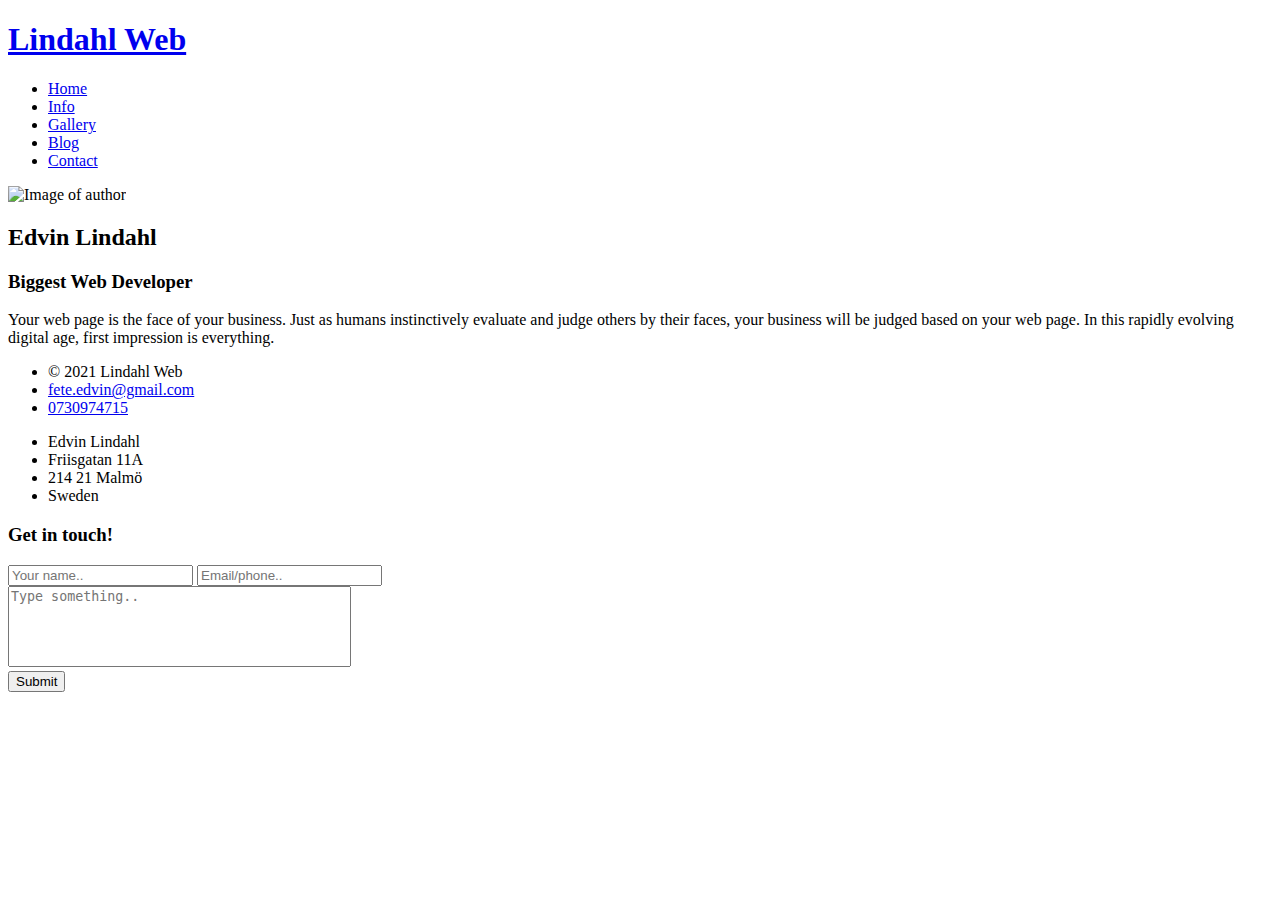
==== index.html @ a8140ca0 "Add files via upload" ====
<!DOCTYPE html>
<html lang="en">
<head>
    <meta charset="UTF-8">
    <meta http-equiv="X-UA-Compatible" content="IE=edge">
    <meta name="viewport" content="width=device-width, initial-scale=1.0">
    <link rel="stylesheet" href="./styles/main.css">
    <link rel="icon" href="images/icon3.png">
    <link rel="stylesheet" href="https://cdnjs.cloudflare.com/ajax/libs/font-awesome/4.7.0/css/font-awesome.min.css">
    <link rel="preconnect" href="https://fonts.googleapis.com">
    <link rel="preconnect" href="https://fonts.gstatic.com" crossorigin>
    <link href="https://fonts.googleapis.com/css2?family=Raleway:wght@300&display=swap" rel="stylesheet">
    <title>Lindahl Web Design</title>
    <meta name="description" content="Simplistic and affordable web design for your business, tailored to your individual needs and preferences.">
</head>
<body>
    <div class="wrapper">
        <header>
            <div class="navbar">
                <div class="banner">
                    <a href="index.html"><h1>Lindahl Web</h1></a>
                </div>
                <ul class="navigation">
                    <li><a href="index.html">Home</a></li>
                    <li><a href="about.html">Info</a></li>
                    <li><a href="gallery.html">Gallery</a></li>
                    <li><a href="blog.html">Blog</a></li>
                    <li><a href="javascript: document.body.scrollIntoView(false);">Contact</a></li>
                </ul>
            </div>
        </header>
        <main>
            <div class="content">
                <div>
                    <img class="portrait" src="images/author.jpg" alt="Image of author" width="282" height="100%">
                </div>
                <div class="content-text">
                    <h2>Edvin Lindahl</h2>
                    <h3>Biggest Web Developer</h3>
                    <p>Your web page is the face of your business. Just as humans instinctively evaluate and judge others by their faces, your business will be judged based on your web page. In this rapidly evolving digital age, first impression is everything.</p>
                </div>
            </div>
        </main>
        <footer>
            <div class="foot-container">
                <ul class="foot-contact">
                    <li>&copy 2021 Lindahl Web</li>
                    <li><a href="mailto:fete.edvin@gmail.com">fete.edvin@gmail.com</a></li>
                    <li><a href="tel:+46730974715">0730974715</a></li>
                </ul>
                <ul class="foot-contact">
                    <li>Edvin Lindahl</li>
                    <li>Friisgatan 11A</li>
                    <li>214 21 Malmö</li>
                    <li>Sweden</li>
                </ul>
                <div class="cont-form">
                    <h3>Get in touch!</h3>
                    <form action="/action_page.php" id="usrform">
                    <input type="text" name="usrname" placeholder="Your name..">
                    <input type="text" name="cntct" placeholder="Email/phone..">
                    <div class="cont-textarea">
                        <textarea rows="5" cols="40" name="comment" form="usrform" placeholder="Type something.."  style="resize: none;"></textarea>
                    </div>
                    <div class="button"><input type="Submit"></div>
                </form>
                </div>
            </div>
        </footer>
</body>
</html>
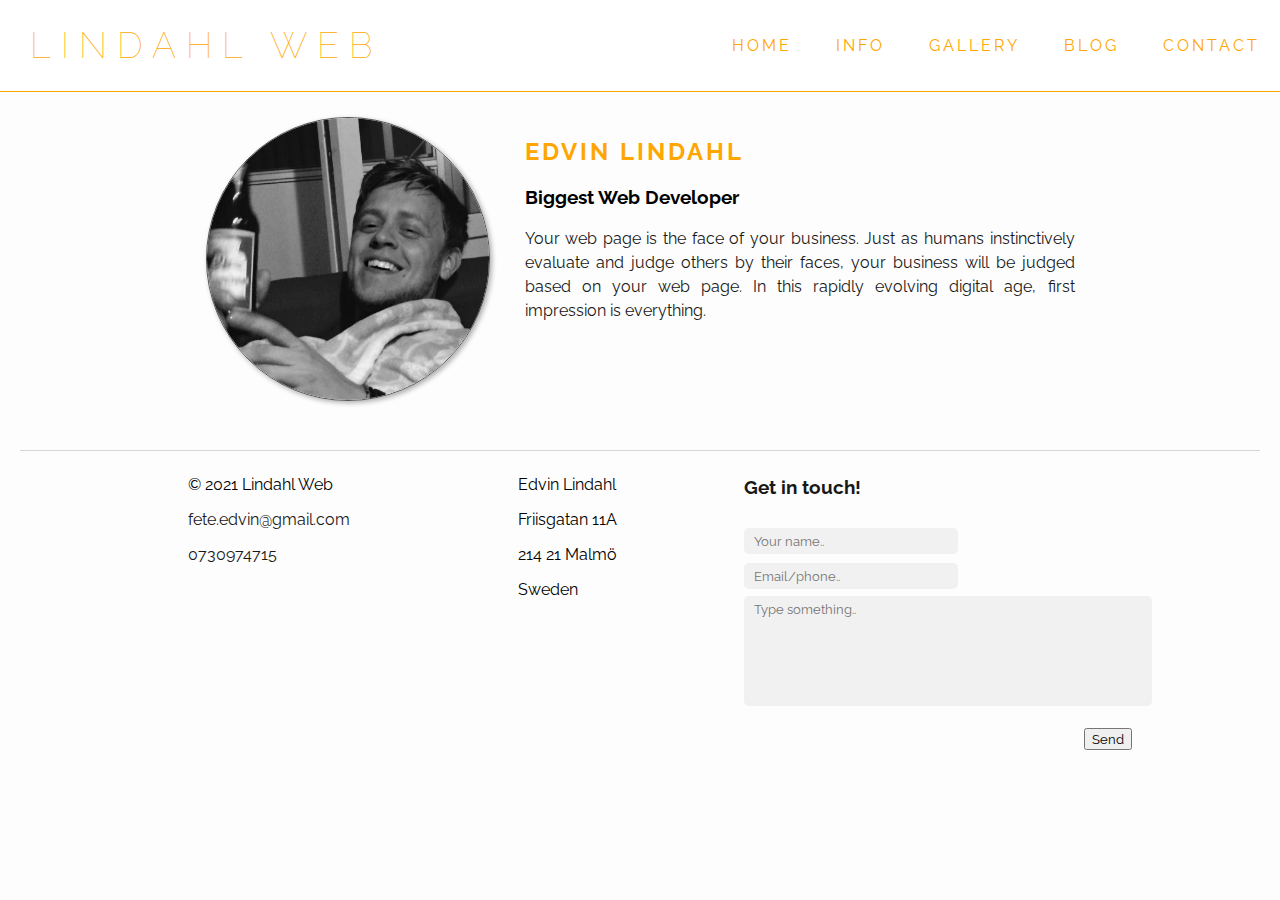
==== commit 8ba8a078: "minor update" ====
--- a/index.html
+++ b/index.html
@@ -62,7 +62,7 @@
                     <div class="cont-textarea">
                         <textarea rows="5" cols="40" name="comment" form="usrform" placeholder="Type something.."  style="resize: none;"></textarea>
                     </div>
-                    <div class="button"><input type="Submit"></div>
+                    <div class="button"><input type="Submit" value="Send"></div>
                 </form>
                 </div>
             </div>
--- a/styles/main.css
+++ b/styles/main.css
@@ -0,0 +1,442 @@
+* {
+    font-family: 'Raleway', Verdana, sans-serif;
+    scroll-behavior: smooth;
+}
+
+:root {
+    --alt-color: rgb(24, 24, 24);
+    --main-color: rgb(255, 166, 0);
+}
+/* General Settings */
+
+body {
+    background-color: rgb(253, 253, 253);
+    margin: 0;
+}
+
+h1 {
+    font-weight: lighter;
+    margin-left: 30px;
+    text-transform: uppercase;
+    font-size: 36px;
+    letter-spacing: 10px;
+    color: var(--main-color);
+}
+
+h2 {
+    letter-spacing: 3px;
+    text-transform: uppercase;
+    color: var(--main-color);
+}
+
+ul {
+    list-style-type: none;
+}
+
+ol li {
+    color: var(--alt-color);
+}
+
+
+
+.navbar a {
+    color: var(--main-color);
+    letter-spacing: 3px;
+    text-decoration: none;
+}
+
+    .navbar a:hover {
+        transition: 0.3s;
+        color: var(--alt-color);
+    }
+
+    .navigation > li {
+        text-transform: uppercase;
+
+}
+
+.content p {
+    color: var(--alt-color);
+    max-width: 55ch;
+    line-height: 1.5;
+    text-align: justify;
+    
+}
+
+/* responsive images. this changes EVERYTHING <3 */
+img {
+    max-width: 100%;
+    height: auto;
+}
+
+/* Boxes and stuff */
+
+/* NAVBAR */
+
+.wrapper {
+    margin: auto;
+    max-width: 2000px;
+    display: flex;
+    flex-direction: column;
+    flex-wrap: wrap;
+}
+
+.navbar {
+    background-color: rgb(255, 255, 255);
+    justify-content: space-between;
+    border-bottom: 1px solid var(--main-color);
+    display: flex;
+    flex-wrap: wrap;
+
+}
+
+    .navbar > ul li{
+        padding: 20px;
+        display: inline-block;
+    }
+
+
+@media screen and (max-width: 1100px) {
+    .navbar h1 {
+        margin-left: 1px;
+        margin-bottom: 4px;
+    }
+
+    ul {
+        padding-inline-start: 1px;
+    }
+
+    
+    /* Forces 2 rows at certain site */
+    .navbar {
+        align-items: center;
+        flex-direction: column;
+        justify-content: space-around;
+
+    }
+    .navbar > ul li {
+        padding: 3px;
+
+    }
+    .navbar > ul li:not(:last-child) {
+        border-right: 1px solid var(--main-color);
+    }
+
+
+@media screen and (max-width: 362px) {
+    h1 {
+        font-size: 18px;
+        font-weight: 600;
+    }
+}
+
+
+/* MAIN CONTENT */
+    
+}    
+.content {
+    display: flex;
+    flex-direction: row;
+    margin: 25px;
+    justify-content: center;
+    /* FADE ANIMATION */
+    animation: fadeIn 2s;
+    -webkit-animation: fadeIn 2s;
+    -moz-animation: fadeIn 2s;
+    -o-animation: fadeIn 2s;
+    -ms-animation: fadeIn 2s;
+}
+.content-text {
+    padding-left: 35px;
+}
+
+
+/* About, WITH COOL FADE IN-EFFECT, using KEYFRAMES */
+
+.about-wrap {
+    text-align: center;
+    animation: fadeIn 2s;
+    -webkit-animation: fadeIn 2s;
+    -moz-animation: fadeIn 2s;
+    -o-animation: fadeIn 2s;
+    -ms-animation: fadeIn 2s;
+}
+
+.about-wrap p {
+    text-align: justify;
+    line-height: 1.6em;
+}
+
+@keyframes fadeIn {
+    0% {opacity:0;}
+    100% {opacity:1;}
+  }
+  
+  @-moz-keyframes fadeIn {
+    0% {opacity:0;}
+    100% {opacity:1;}
+  }
+  
+  @-webkit-keyframes fadeIn {
+    0% {opacity:0;}
+    100% {opacity:1;}
+  }
+  
+  @-o-keyframes fadeIn {
+    0% {opacity:0;}
+    100% {opacity:1;}
+  }
+  
+  @-ms-keyframes fadeIn {
+    0% {opacity:0;}
+    100% {opacity:1;}
+  }
+
+/* END OF COOL EFFECT */
+
+
+    .about-wrap h1 {
+        color: var(--alt-color);
+        margin-left: 5px;
+        font-size: 82px;
+    }
+    
+    .about-wrap h3 {
+        color: var(--main-color);
+    }
+
+    .about-wrap h2 {
+        color: var(--alt-color);
+    }
+
+
+.about-text {
+    max-width: 800px;
+    margin: auto;
+    justify-content: space-around;
+    display: flex;
+    flex-direction: column;
+    align-items: center;
+    flex-wrap: wrap;
+}
+
+.about-item {
+    margin: 10px;
+    padding: 30px;
+}
+
+.about-item:nth-child(1) {
+    background-color: rgb(247, 247, 247);
+}
+
+.about-item:nth-child(3) {
+    background-color: rgb(247, 247, 247);
+}
+
+.logo h1 {
+    border-bottom: 1px solid rgb(221, 221, 221);
+}
+
+
+
+/* GALLERY */
+
+    .portrait {
+        border: 1px solid rgb(83, 83, 83);
+        box-shadow: 2px 2px 5px rgb(172, 172, 172);
+        border-radius: 50%;
+    }
+
+.gallery-container {
+    display: flex;
+    flex-direction: row;
+    justify-content: space-around;
+    flex-wrap: wrap;
+    animation: fadeIn 2s;
+    -webkit-animation: fadeIn 2s;
+    -moz-animation: fadeIn 2s;
+    -o-animation: fadeIn 2s;
+    -ms-animation: fadeIn 2s;
+}
+div.gallery {
+    margin: 20px;
+    border: 1px solid rgb(165, 165, 165);
+    box-shadow: 2px 2px 5px rgb(172, 172, 172);
+    transition: 0.1s;
+    box-sizing: content-box;
+    max-width: 500px;
+}
+
+    div.gallery:hover {
+        box-shadow: 4px 5px 8px rgb(158, 158, 158);
+        border: 1px solid rgb(12, 12, 12);
+    }
+    
+    
+    div.gallery img {
+        max-width: 500px;
+        height: auto;
+    }
+    
+    div.desc {
+        padding: 20px;
+        text-align: center;
+}
+
+@media screen and (max-width: 560px) {
+    div.gallery {
+        max-width: 400px;
+    }
+
+    div.gallery img {
+        max-width: 400px;
+    }
+}
+
+.credit p {
+    font-size: 20px;
+    margin: 10px;
+    columns: white;
+    text-align: center;
+}
+
+
+/* BLOG */
+
+
+.blogger {
+    display: flex;
+    flex-direction: column;
+}
+
+
+.blog-nav {
+    padding: 20px;
+    background-color: rgb(247, 247, 247);
+    line-height: 40px;
+    font-weight: 600;
+}
+    .blog-nav h3 {
+        border-bottom: 1px solid rgb(148, 148, 148);
+    }
+
+    .blog-nav a {
+        text-decoration: none;
+        color: black;
+    }
+
+    .blog-nav a:hover {
+        color: var(--main-color);
+    }
+
+    .blog-nav a:active {
+        color: white;
+    }
+
+.blog-wrapper {
+    display: flex;
+    flex-direction: row;
+    margin: 25px;
+    justify-content: center;
+    animation: fadeIn 2s;
+    -webkit-animation: fadeIn 2s;
+    -moz-animation: fadeIn 2s;
+    -o-animation: fadeIn 2s;
+    -ms-animation: fadeIn 2s;
+}
+
+.blog-boxes {
+    text-align: justify;
+    padding: 0 30px 0 30px;
+    line-height: 1.6em;
+    max-width: 600px;
+}
+
+.blog-img {
+    max-width: 600px;
+    height: 300px;
+    overflow: hidden;
+}
+
+.blog-content {
+    border-bottom: 1px solid rgb(221, 221, 221);
+    margin-bottom: 30px;
+}
+
+@media screen and (max-width: 1100px) {
+    .blog-wrapper {
+        align-items: center;
+        flex-direction: column;
+    }
+
+
+    .blog-nav {
+        display: none;
+            /* NOTE TO SELF/TEACHER: I know this is not optimal. However; aesthetics > everything */
+    }
+
+    .blog-img {
+        height: 200px;
+    }
+
+    .blog-boxes {
+        padding: 1px;
+    }
+}
+
+
+.foot-container {
+    border-top: 1px solid rgb(214, 214, 214);
+    margin: 20px;
+    display: flex;
+    justify-content: space-evenly;
+    flex-wrap: wrap;
+    line-height: 35px;
+}
+
+.foot-container a {
+    text-decoration: none;
+    color: rgb(24, 24, 24);
+}
+    .foot-container a:hover {
+        color: var(--main-color);
+    }
+
+.foot-container h3 {
+    color: var(--alt-color);
+}
+
+@media screen and (max-width: 700px) {
+    .foot-container > ul:first-child {
+        padding-right: 30px;
+        border-right: 1px solid rgb(214, 214, 214);
+    }
+}
+
+
+input[type="text"], textarea {
+    outline: none;
+    padding: 5px 10px;
+    margin: 3px 0;
+    border-radius: 5px;
+    border: none;
+    background-color: rgb(241, 241, 241);
+    color: rgb(34, 34, 34);
+    width: 50%;
+}
+
+textarea {
+    resize: none;
+    width: 100%;
+    height: 100px;
+}
+
+@media screen and (max-width: 1100px) {
+    textarea {
+        width: 90%;
+    }
+}
+
+.button {
+    text-align: right;
+}
